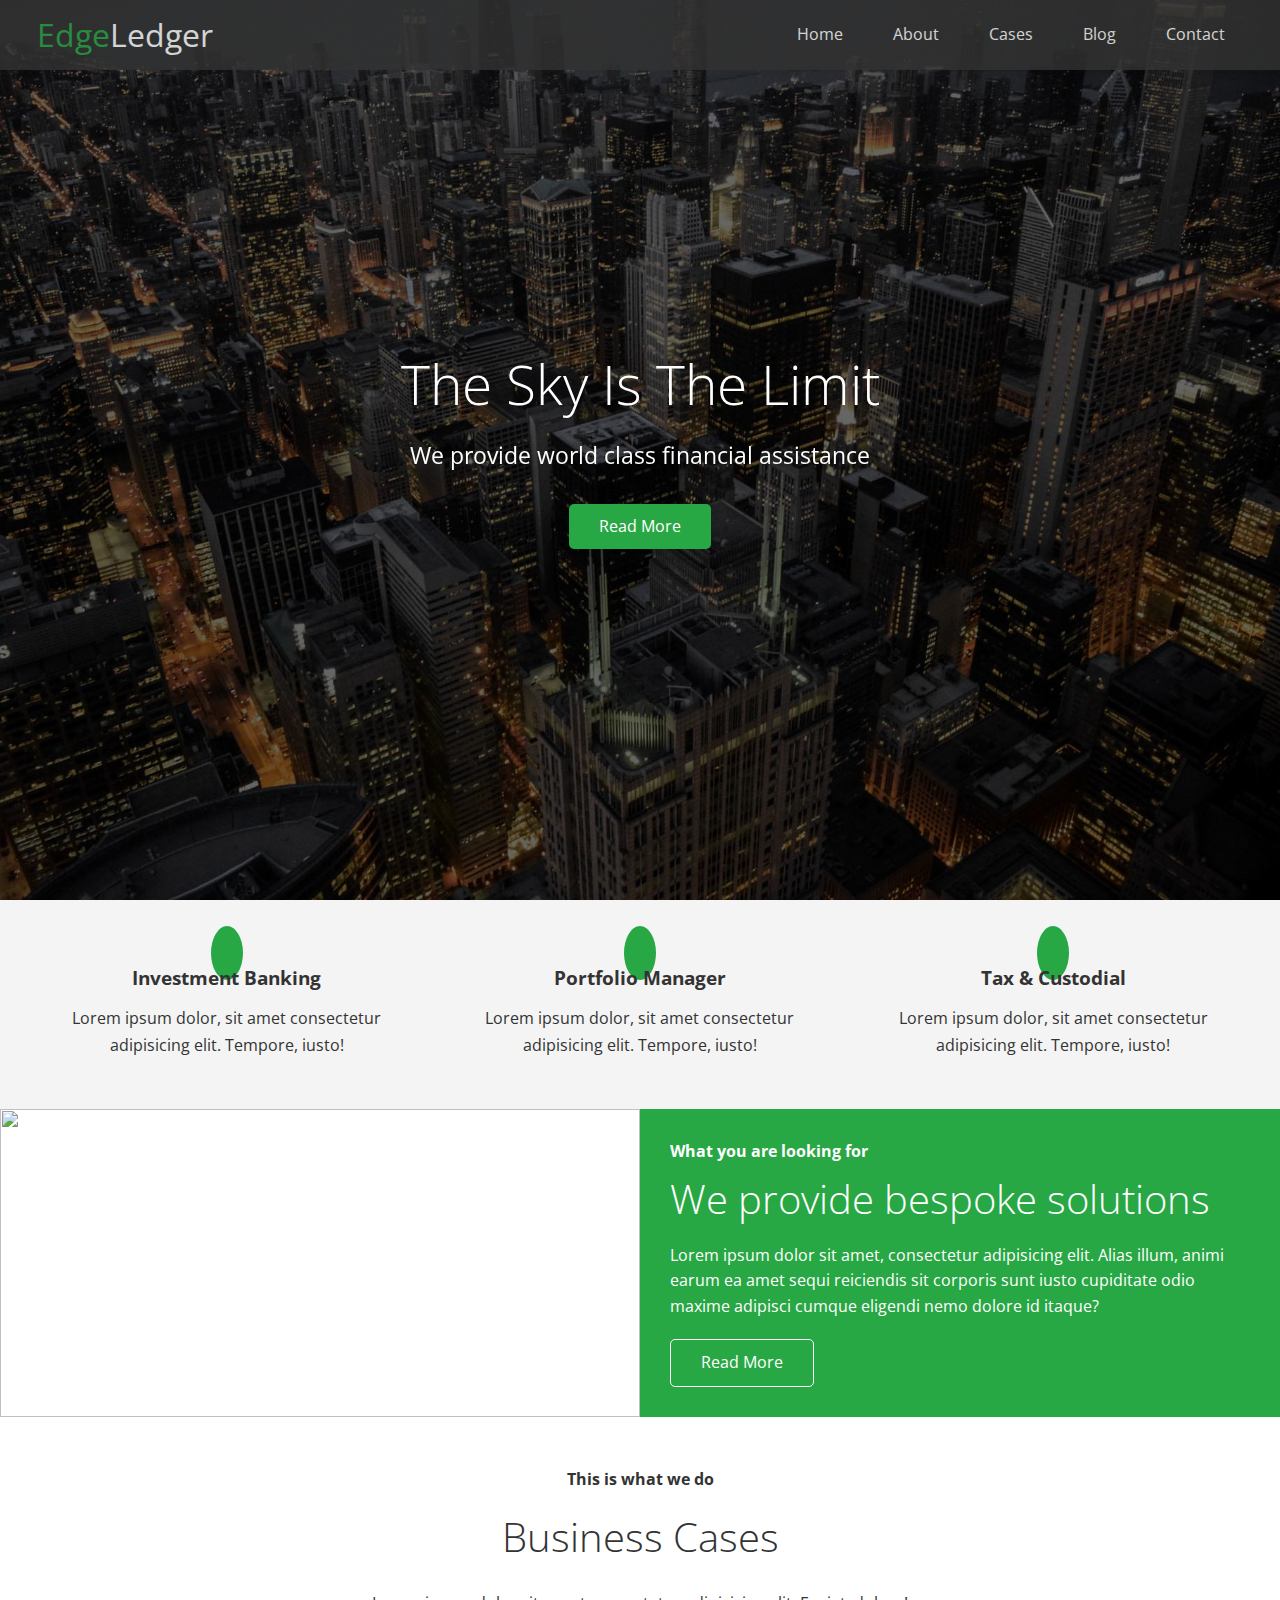
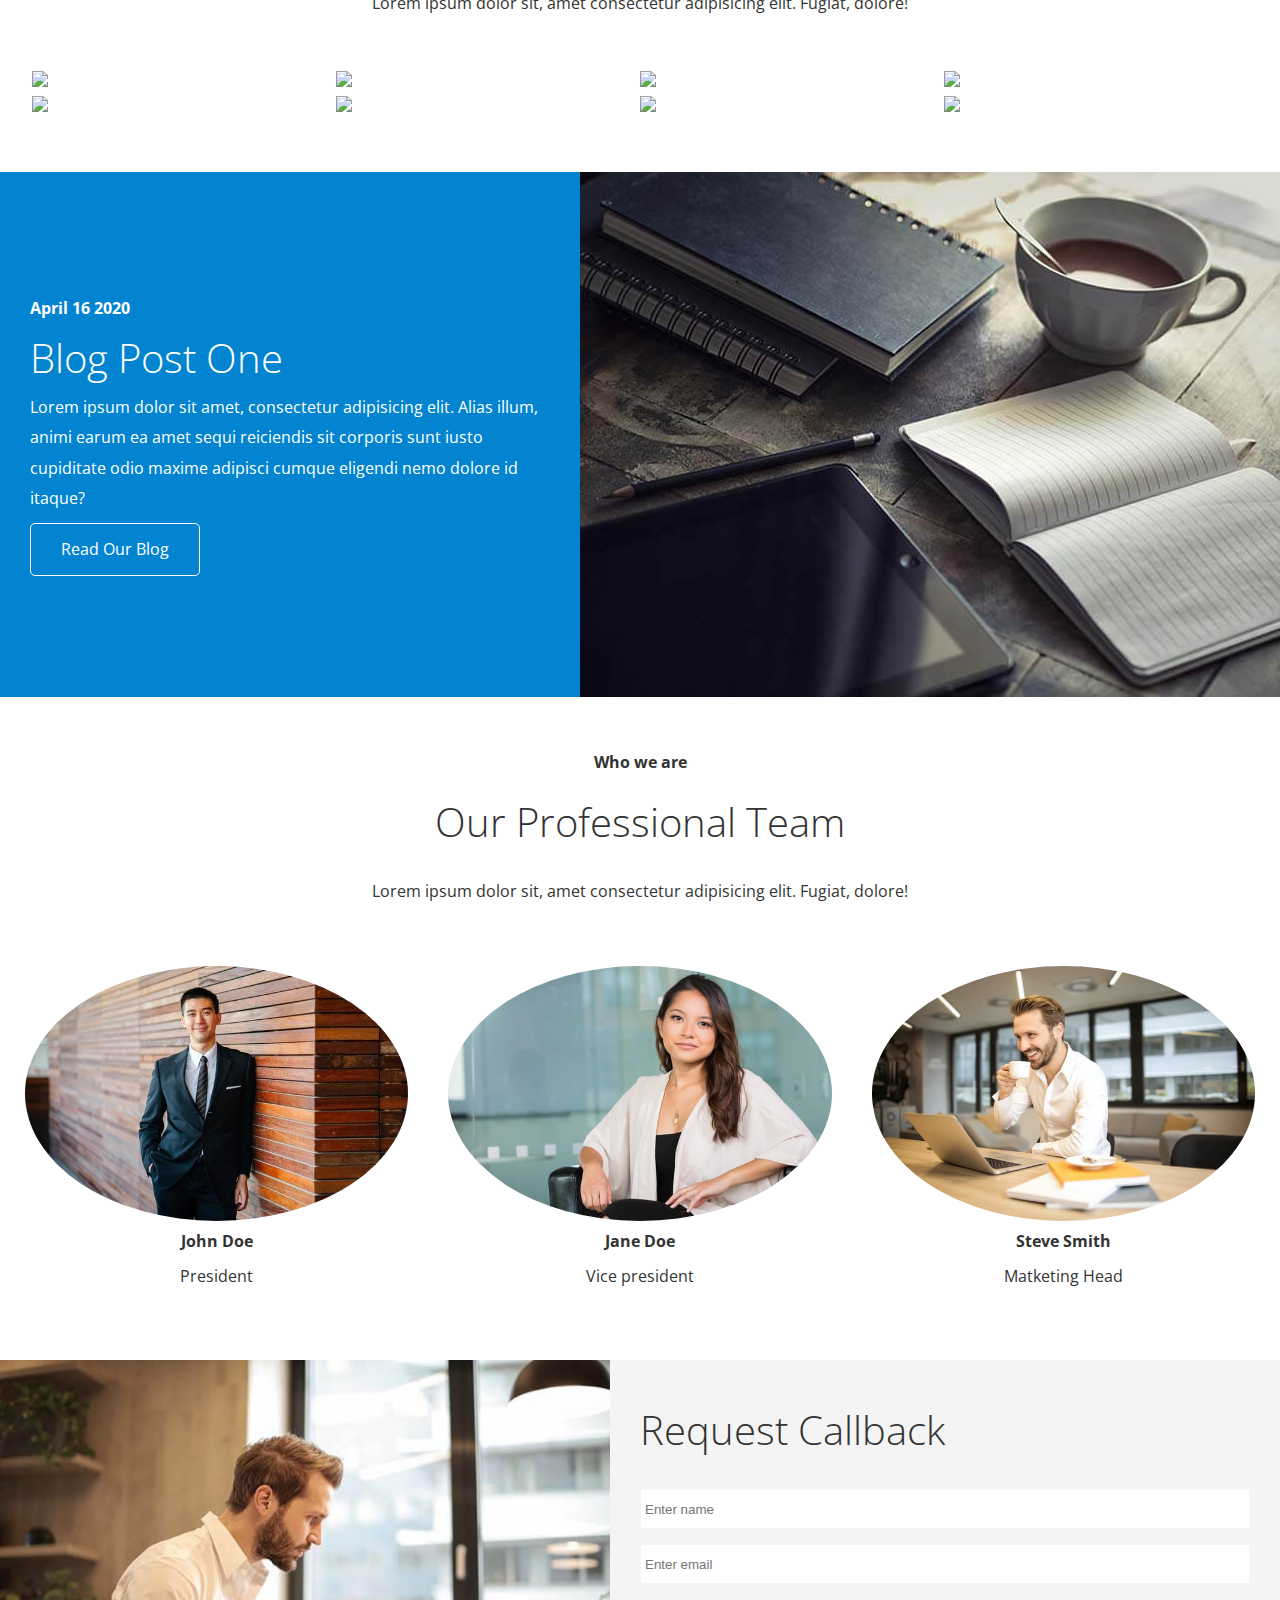
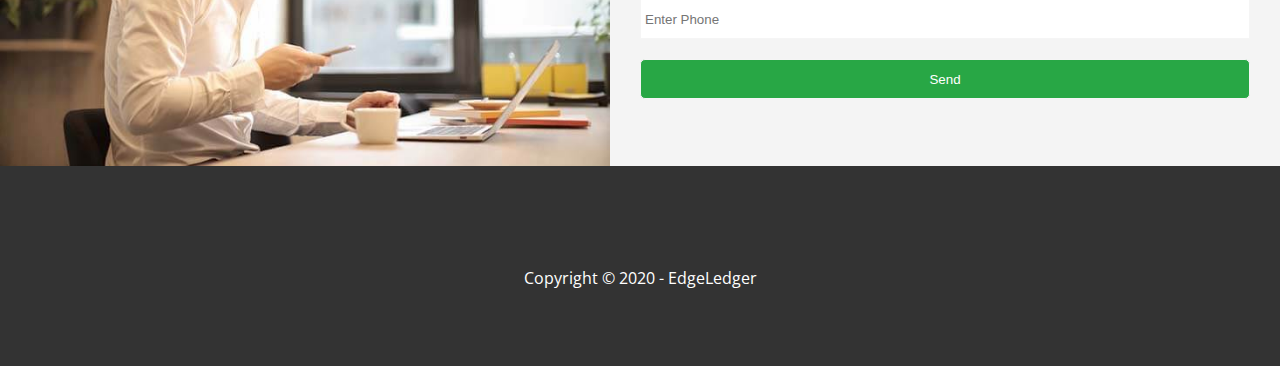
==== index.html @ 343efb09 "Add files via upload" ====
<!DOCTYPE html>
<html lang="en">
<head>
    <meta charset="UTF-8">
    <meta name="viewport" content="width=device-width, initial-scale=1.0">
    <meta name="keyword"  content="">
    <link rel="stylesheet" href="css/index.css" >
    <link rel="stylesheet"  href="css/mobile.css">
    <link rel="stylesheet" href="css/utilties.css">
    <!--<link rel="icon" href="">-->
    <script src="https://kit.fontawesome.com/58c7f25f8e.js" crossorigin="anonymous"></script>
    <title>Edge-Ledger | Welcome</title>
</head>


<body>
    <header class="first-cont">
         <div class="navbar">
            <div class="logo">
             <i class="fa fa-book-open"></i>
             <span class="h1">Edge</span>
             <h1 class="h1">Ledger</h1>
             </div>

             <nav>
            <ul >
            <li>  <a href="#" id="home">Home</a> </li>
            <li>  <a href="#">About</a> </li>
            <li>  <a href="#">Cases</a> </li>
            <li>  <a href="#">Blog</a> </li>
            <li>  <a href="#">Contact</a> </li>
              </ul>
                </nav>
                </div>
        
        <section class="content">
         <h1 class="h1">The Sky Is The Limit</h1>
         <p class="content-p">We provide world class financial assistance</p>
         <a class="btn">
            <i class="fa fa-chevron-right"></i>
            Read More
         </a>
        </section>

    </header>
<!-- the main content -->

    <main>
    <section class="second-cont bg-light">
        
      <div class="flex-items">
        
      <div class="part ">
           <div>
            <i class="fas fa-university fa-2x"></i>
        
        <div >
            <h3 class="h2">Investment Banking</h3>
            <p>
              Lorem ipsum dolor, sit amet consectetur adipisicing elit.
              Tempore, iusto!
            </p>
        </div>
        </div>
        </div>


        <div class="part ">
          <div>
          <i class="fas fa-book-reader fa-2x"></i>
       
       <div>
        <h3 class="h2">Portfolio Manager</h3>
        <p>
          Lorem ipsum dolor, sit amet consectetur adipisicing elit.
          Tempore, iusto!
        </p>
       </div>
       </div>
      </div> 
       
       <div class="part ">
        <div>
          <i class="fas fa-pencil-alt fa-2x"></i>
     
     <div >
      <h3 class="h2">Tax & Custodial</h3>
      <p>
        Lorem ipsum dolor, sit amet consectetur adipisicing elit.
        Tempore, iusto!
      </p>
     </div>
     </div>
     </div>

    </div>
    </section>

<!-- Third section-->
    <section class="third-cont flex-items">
      <div class="row">
      <div class="coloumn">
      <img src="Images/home/people.jpg">
      </div>
      <div class="coloumn bg-primary">
        <div class="colum-cont">
        <h4> What you are looking for</h4>
        <h2 class="h1">We provide bespoke solutions</h2>
        <p>
         
          Lorem ipsum dolor sit amet, consectetur adipisicing elit. Alias
          illum, animi earum ea amet sequi reiciendis sit corporis sunt
          iusto cupiditate odio maxime adipisci cumque eligendi nemo
          dolore id itaque?
        
          </p>
          
           <a href="#" class="btn btn-outline">
            <i class="fas fa-chevron-right"></i>
            Read More
          </a>
          </div>
      </div>
    </div>
    </section>
<!--4th section-->
      <section class="fourth-cont section-padding">
        <header class="top-cont">
        <h4>This is what we do </h4>
        <h2 class="h1">Business Cases</h2>
        <p>
          Lorem ipsum dolor sit, amet consectetur adipisicing elit. Fugiat,
          dolore!
        </p>
       </header>

       <div class="image-cont">
        <a href="Images/cases/cases1.jpg" class="image">
        <img src="Images/cases/cases1.jpg">
        </a>
        <a href="Images/cases/cases3.jpg" class="image">
          <img src="Images/cases/cases3.jpg">
        </a>
        <a href="Images/cases/cases5.jpg" class="image">
          <img src="Images/cases/cases5.jpg">
        </a>
        <a href="Images/cases/cases7.jpg" class="image">
          <img src="Images/cases/cases7.jpg">
        </a>
        <a href="Images/cases/cases2.jpg" class="image">
          <img src="Images/cases/cases2.jpg">
        </a>
        <a href="Images/cases/cases4.jpg" class="image">
          <img src="Images/cases/cases4.jpg">
        </a>
        <a href="Images/cases/cases6.jpg" class="image">
          <img src="Images/cases/cases6.jpg">
        </a>
        <a href="Images/cases/cases8.jpg" class="image">
          <img src="Images/cases/cases8.jpg">
        </a>

       </div>
       </section>
<!-- 5th section-->
       <section class="fifth-cont ">
        <div class="row row-reverse">
          <div class="coloumn">
            <img src="images/home/blog.jpg" alt="">
          </div>   
          <div class="coloumn blog-content bg-secoundry">
            <div class="colum-cont">
            <h4> April 16 2020</h4>
            <h2 class="h1">Blog Post One</h2>
            <p>
              Lorem ipsum dolor sit amet, consectetur adipisicing elit. Alias illum, animi earum ea amet sequi reiciendis sit corporis sunt iusto cupiditate odio maxime adipisci cumque eligendi nemo dolore id itaque?
            </p>
              
               <a href="#" class="btn btn-outline">
                <i class="fas fa-chevron-right"></i>
                Read Our Blog
              </a>
              </div>
            </div> 
          </div>

          
       </section>

    <!--6th section Team-->
    <section class="sixth-cont section-padding">
      <header class="team-cont">
        <h4> Who we are</h4>
        <h2 class="h1">Our Professional Team</h2>
        <p>
          Lorem ipsum dolor sit, amet consectetur adipisicing elit. Fugiat, dolore!
        </p>
        </header>
        <section class="team-images flex-items">
          <div >
            <img src="images/team/person1.jpg" alt="">
            <h4>John Doe</h4>
            <p>President</p>
          </div>
          <div>
            <img src="images/team/person2.jpg" alt="">
            <h4>Jane Doe</h4>
            <p>Vice president</p>
          </div>
          <div>
            <img src="images/team/person3.jpg" alt="">
            <h4>Steve Smith</h4>
            <p>Matketing Head</p>
          </div>

        </section>


    </section>

    <!--7th section form-->
    <section class="seventh-cont ">
      <div class="row ">
        <div class="coloumn">
          <img src="images/home/contact.jpg" alt="">
        </div>
        <div class="coloumn request bg-light ">
          <div class="colum-cont ">
          <h2 class="h1"> Request Callback</h2>
            <form action="">
              <input type="text" name="name" id="name" placeholder="Enter name">
              <input type="email" name="email" id="email" placeholder="Enter email">
              <input type="text" name="phone" id="phone" placeholder="Enter Phone">
              <input type="submit" value="Send" id="send" class="btn btn-primery">


            </form>
            
             
        </div>
        </div>
      </div>

    </section>



  </main>

  <!--footer-->
<footer class="footer bg-dark">
  <section class="footer-icons">
    <a href="https://www.facebook.com"><i class="fab fa-facebook fa-2x"></i></a>
    <a href="https://www.twitter.com"><i class="fab fa-twitter fa-2x"></i></a>
    <a href="https://www.youtube.com"><i class="fab fa-youtube fa-2x"></i></a>
    <a href="https://www.linkedin.com"><i class="fab fa-linkedin fa-2x"></i></a>
    
  </section>
  <p>Copyright &copy; 2020 - EdgeLedger</p>

</footer>           
           
</body>
</html>
---- css/index.css ----
@import url('https://fonts.googleapis.com/css2?family=Open+Sans:wght@300;400&display=swap');


/* Mains */
*{
    box-sizing: border-box;
    margin: 0;
    padding: 0;
}


body{
    font-family: 'Open Sans', sans-serif;
    background: #fff;
    color: #333;
    line-height: 1.6;
}


/* Start of website design*/

/*Navbar*/
.first-cont *{
    z-index: 11;
}
.first-cont{
    background: url(../images/home/showcase.jpg) no-repeat center center/cover;
    height: 100vh;
    position: relative;
    color: #fff;
}
.first-cont::before {
    content: '';
    position: absolute;
    top: 0;
    left: 0;
    width: 100%;
    height: 100%;
    background: rgba(0,0,0,0.6);
}
.navbar {
    display: flex;
    align-items: center;
    justify-content: space-between;
    background-color: #333;
    color: #fff;
    opacity: 0.8;
    width: 100%;
    height: 70px;
    position: fixed;
    top: 0px;
    padding: 0 30px;
    transition: 0.5s;
}

.logo , .logo h1{
    display: flex;
    align-items: center;
    font-size: 32px;
    font-weight: 400;
}
.logo i{
    color:  #28a745; 
    margin-right: 7px;
    z-index: 10;
}
.logo span{
    font-size: 2rem;
    color: #28a745;
    font-weight: 400;
    
}
nav ul{
    display: block;
 }
 
nav ul{
   display: flex;
   justify-content: space-between;
   
}
nav ul li {
    list-style: none;
}
nav ul li a  {
    text-decoration: none;
    color: #fff;
    padding: 10px 20px;
    margin: 0 5px;
}

nav ul a:hover{
    border-bottom: 2px #28a745 solid;
}

.first-cont .content{
    display: flex;
    flex-direction: column;
    align-items: center;
    justify-content: center;
    text-align: center;
    height: 100%;
    padding: 0 20px;
}
.first-cont .content h1{
    font-size: 55px;
    margin-bottom: 0px;
}
.first-cont .content .content-p{
    font-size: 23px; 
    max-width: 600px;
    margin: 20px 0 30px;
}
 /******second section****************/
 .second-cont{
     display: flex;
     padding: 20px;
     line-height: 1.7;
 }
 .second-cont .part{
     text-align: center;
     padding: 20px;
 }
 .second-cont .part p{
     margin: 10px 0;
 }
 .second-cont .part i{
     color: #fff ;
     background: #28a745;
     border-radius: 50%;
     padding: 1rem;
     margin-bottom: 15px;
 }
 /****** Third section***************/
 
 .third-cont .row .coloumn img ,.third-cont .row .coloumn .colum-cont{
     height: 100%;
 }
 .third-cont .row .coloumn img{
    width: 100%;
    height: 100%;
    object-fit: cover;
 }
 .third-cont .row .coloumn .colum-cont{
     display: flex;
     align-items: flex-start;
    justify-content: center;
    flex-direction: column;
    padding: 30px;
 }
 .third-cont .row .coloumn .colum-cont h4 {
     margin-bottom: 10px;
 }
 .third-cont .row .coloumn .colum-cont h2 {
    font-size: 40px;
    font-weight: 100;
 }
 .third-cont .row .coloumn .colum-cont p{
     margin: 20px 0;
     font-size: 16px;
 }
 /****** 4th section***************/
 .forth-cont {

 }
 .fourth-cont .top-cont{
     display: flex;
     flex-direction: column;
     justify-content: center;
     align-items: center;
     text-align: center;
     padding: 30px;
     max-width: 100%;
 }
 .fourth-cont .top-cont h2{
    font-size: 40px;
    margin: 20px 0;
 }

 /*images container*/
 .image-cont{
     display: grid;
     grid-template-columns: repeat(4,24%);
     padding: 1%;   
     column-gap: 1%;  
 }
 .image-cont .image img{
     max-width: 100%;
 }
 .image-cont .image img:hover{
     opacity: 0.7;
 }
/******5th section *****************/

.fifth-cont .row-reverse {
    display: flex;
    flex-direction: row-reverse;

}
.fifth-cont  .blog-content  {
    display: flex;
    align-items: flex-start;
    justify-content: center;
    flex-direction: column;
    padding: 30px;
    line-height: 1.9;
}
.fifth-cont  .blog-content  h4 {
    margin-bottom: 10px;
}
/*****6th section*************/
.sixth-cont .team-cont{
    display: flex;
    align-items: center;
    justify-content: center;
    flex-direction: column;
    padding: 30px;
    line-height: 1.9;
}
.sixth-cont .team-cont h2{
    margin:  20px 0;
}
/* Images of the team*/
.sixth-cont .team-images{
    display: flex;
    text-align: center;
    justify-content: center;
    text-align: center;
    height: 100%;
    
}
.sixth-cont .team-images > div{
    padding: 20px;
} 
.sixth-cont .team-images div img {
    border-radius: 50%;
    width: 383.33px;
    height: 255px;
}
/*****7th section****************/
.seventh-cont .row .coloumn img {
    width: 100%;
    height: 100%;
    object-fit: cover;
}

.seventh-cont .row .coloumn .colum-cont  form{
    padding:20px 0;
}
.seventh-cont .row .coloumn .colum-cont input{
    width: 100%;
    padding: 4px;
    height: 40px;
    border: #f5f5f5 1px solid;
    margin-top: 15px;
    padding: 4px;
    
}
.seventh-cont .row .coloumn .colum-cont input:focus{

    outline: #28a745;
}
.seventh-cont .row .request  .colum-cont  form #send{
    margin-top: 20px;
}

.seventh-cont .row .request {
    display: flex;
    flex-direction: column;
    align-items: flex-start;
    justify-content: center;
    padding: 30px;
    
}
/***footer ************/
.footer{
    display: flex;
    flex-direction: column;
    align-items: center;
    justify-content: center;
    text-align: center;
    height: 200px;
}
.footer .footer-icons i{
    color: #fff;
    margin-right: 30px;
}
.footer .footer-icons i:hover{
    color: #28a745;
}
---- css/mobile.css ----
@media(max-width: 768px) {
.navbar{
    flex-direction: column;
    height: 120px;
    padding: 20px;
}
nav ul li a{
    padding: 10px ;
    margin: 0 3px;
}

}
---- css/utilties.css ----
/*util classes*/
a{
    text-decoration: none;
}
p{
    margin: 10px 0;
}

.h1{
    font-size: 40px;
    font-weight: 300;
    line-height: 1.2;
}
.btn-dark, .bg-dark{
    background: #333;
    color: #fff;

}
.btn-light, .bg-light {
    background: #f4f4f4;
    color: #333;
}
.btn-primary, .bg-primary {
    background: #28a745;
    color: #fff;
}
.btn-secoundry, .bg-secoundry {
    background: #0284d0;
    color: #fff;
}


.btn{
    cursor: pointer;
    display: inline-block;
    padding: 10px 30px;
    color: #fff;
    background-color: #28a745;
    border: none;
    border-radius: 5px;
}
.btn:hover{
    opacity: 0.8;
}
.btn-outline {
    background: transparent;
    border: 1px solid #fff;
}
.flex-items{
    display: flex;
    justify-content: center;
    align-items: center;
    height: 100%;
}

.h2{
    line-height: 1.2;
    margin-bottom:15px;
}
.section-padding {
    padding: 20px 20px 40px;
}
.row{
    display: flex;
    flex-direction: row;
    flex-wrap: wrap;
    width: 100%;
 }
.coloumn  {
    display: flex;
    flex-direction: column;
    flex-basis: 100%;
    flex: 1;
 }
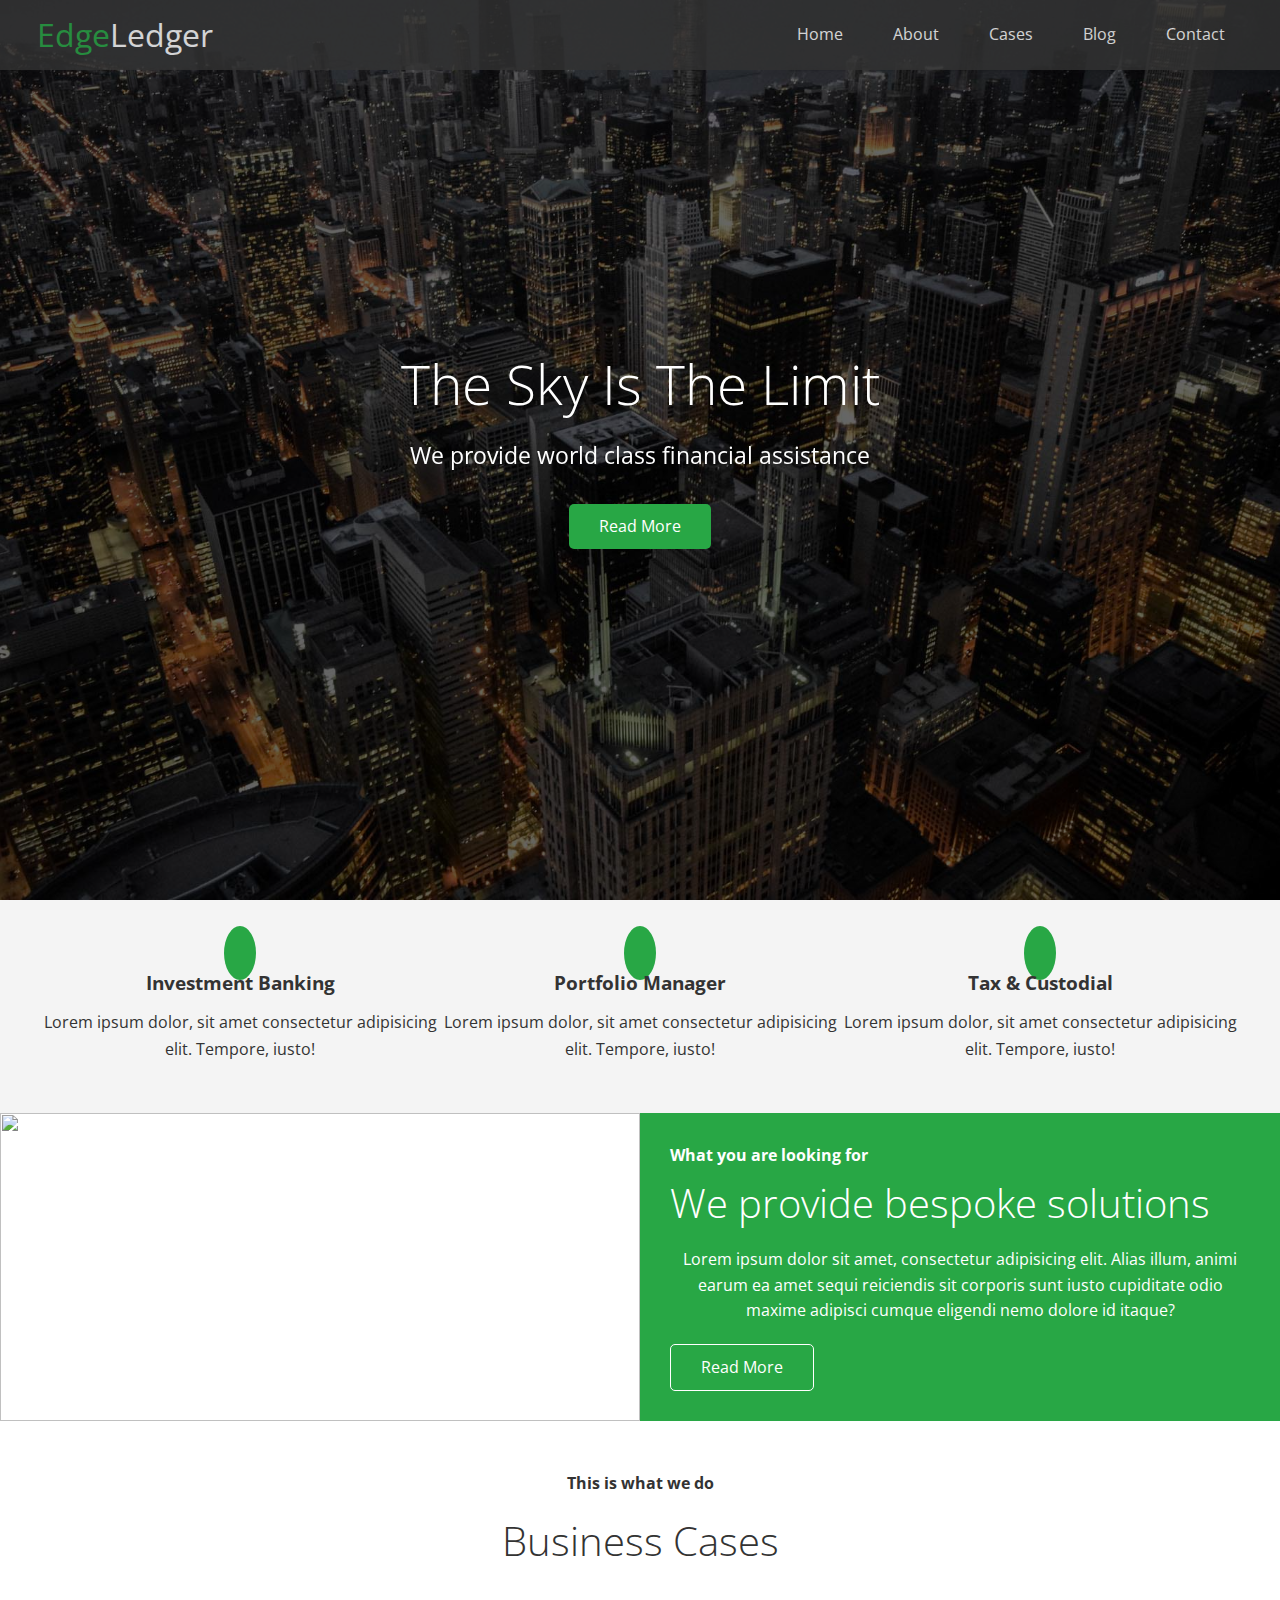
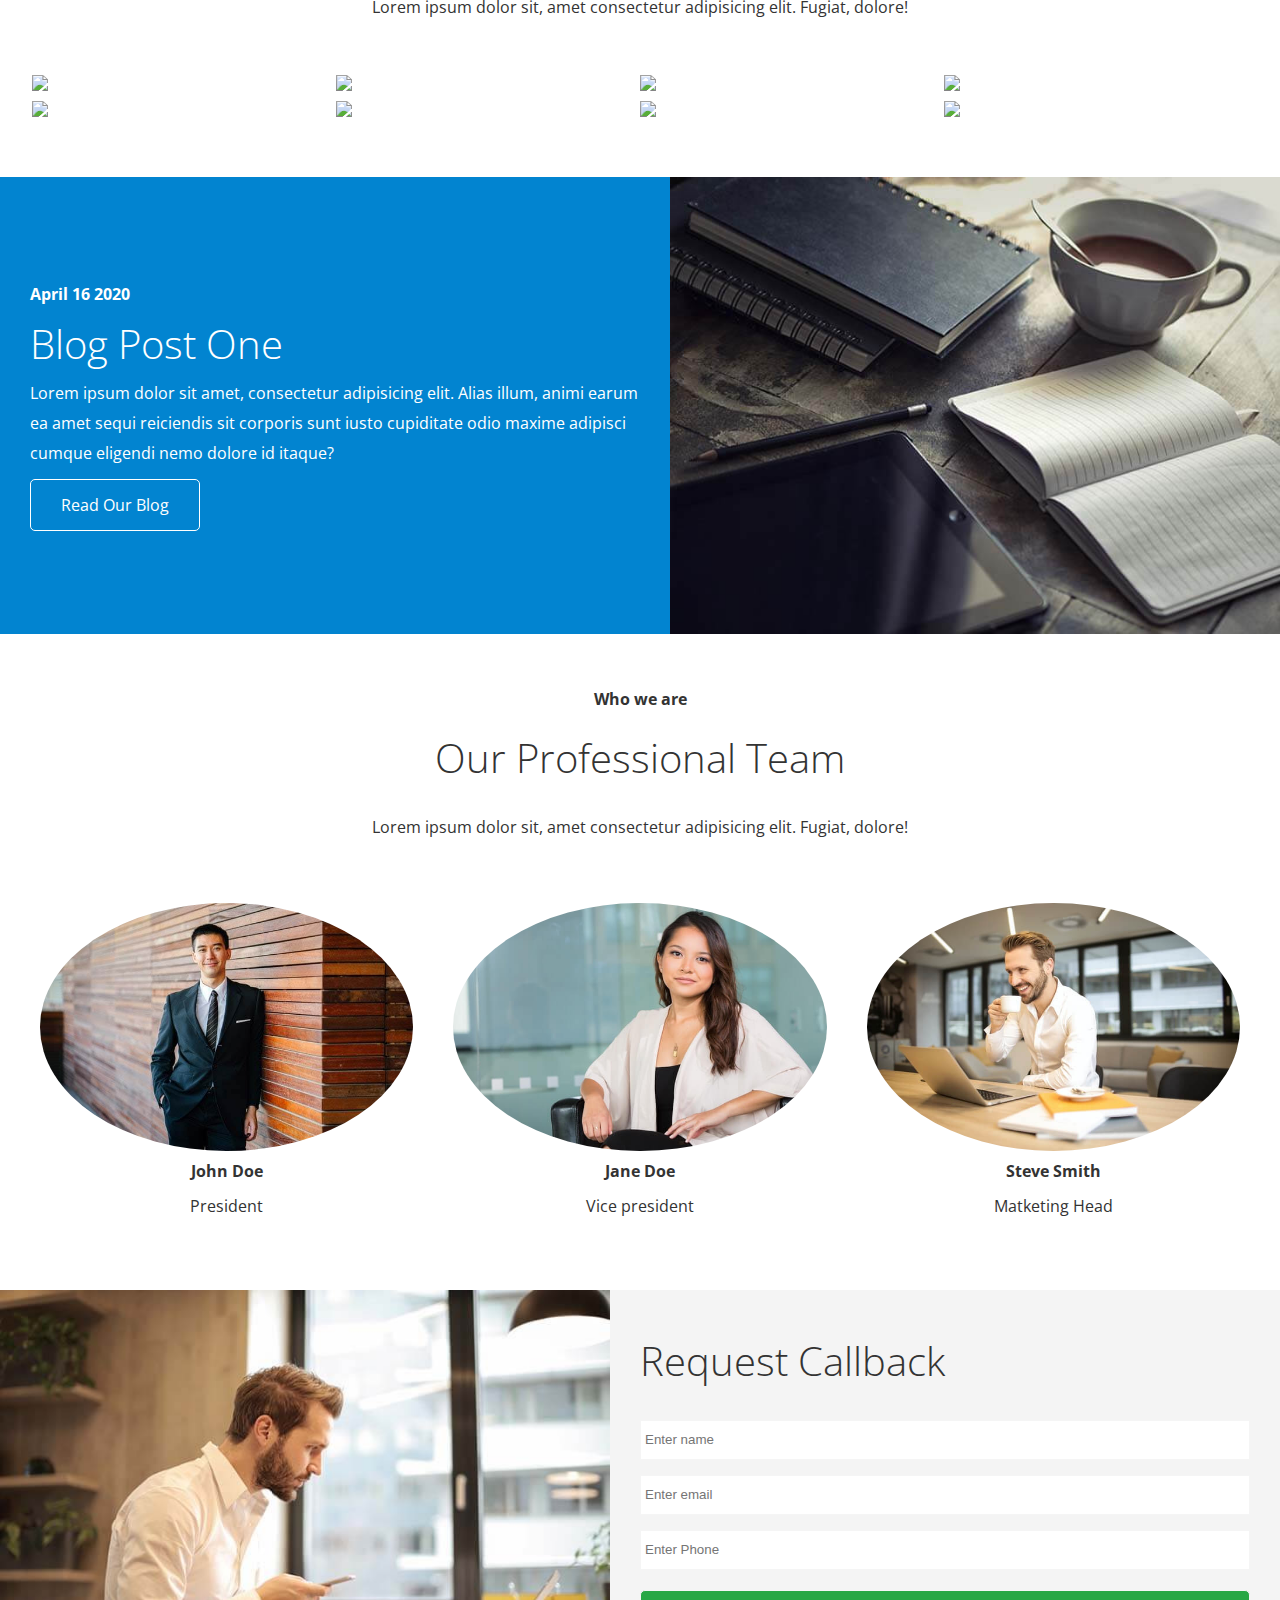
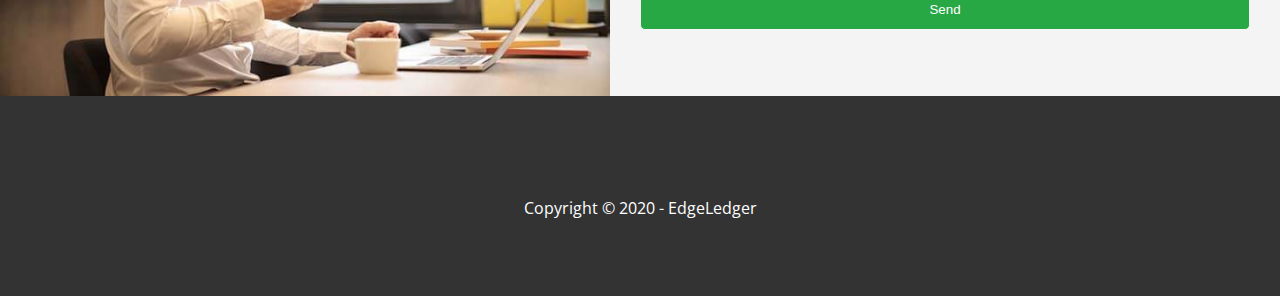
==== commit 7ef232a7: "Add files via upload" ====
--- a/index.html
+++ b/index.html
@@ -24,19 +24,19 @@
 
              <nav>
             <ul >
-            <li>  <a href="#" id="home">Home</a> </li>
-            <li>  <a href="#">About</a> </li>
-            <li>  <a href="#">Cases</a> </li>
-            <li>  <a href="#">Blog</a> </li>
-            <li>  <a href="#">Contact</a> </li>
+            <li>  <a href="#home">Home</a> </li>
+            <li>  <a href="#about">About</a> </li>
+            <li>  <a href="#cases">Cases</a> </li>
+            <li>  <a href="#blog">Blog</a> </li>
+            <li>  <a href="#contact">Contact</a> </li>
               </ul>
                 </nav>
                 </div>
         
-        <section class="content">
+        <section id="home"class="content">
          <h1 class="h1">The Sky Is The Limit</h1>
          <p class="content-p">We provide world class financial assistance</p>
-         <a class="btn">
+         <a href="#about" class="btn btn-primary">
             <i class="fa fa-chevron-right"></i>
             Read More
          </a>
@@ -46,54 +46,45 @@
 <!-- the main content -->
 
     <main>
-    <section class="second-cont bg-light">
-        
-      <div class="flex-items">
-        
-      <div class="part ">
-           <div>
+    <section  id="about" class="second-cont bg-light">
+        
+   
+        
+
+        <div class="part flex-items">
+          <div>
             <i class="fas fa-university fa-2x"></i>
-        
-        <div >
-            <h3 class="h2">Investment Banking</h3>
-            <p>
-              Lorem ipsum dolor, sit amet consectetur adipisicing elit.
-              Tempore, iusto!
-            </p>
-        </div>
-        </div>
-        </div>
-
-
-        <div class="part ">
-          <div>
-          <i class="fas fa-book-reader fa-2x"></i>
-       
-       <div>
-        <h3 class="h2">Portfolio Manager</h3>
-        <p>
-          Lorem ipsum dolor, sit amet consectetur adipisicing elit.
-          Tempore, iusto!
-        </p>
-       </div>
-       </div>
-      </div> 
-       
-       <div class="part ">
-        <div>
-          <i class="fas fa-pencil-alt fa-2x"></i>
-     
-     <div >
-      <h3 class="h2">Tax & Custodial</h3>
-      <p>
-        Lorem ipsum dolor, sit amet consectetur adipisicing elit.
-        Tempore, iusto!
-      </p>
-     </div>
-     </div>
-     </div>
-
-    </div>
+            <div>
+              <h3>Investment Banking</h3>
+              <p>
+                Lorem ipsum dolor, sit amet consectetur adipisicing elit.
+                Tempore, iusto!
+              </p>
+            </div>
+          </div>
+          <div>
+            <i class="fas fa-book-reader fa-2x"></i>
+            <div>
+              <h3>Portfolio Manager</h3>
+              <p>
+                Lorem ipsum dolor, sit amet consectetur adipisicing elit.
+                Tempore, iusto!
+              </p>
+            </div>
+          </div>
+          <div>
+            <i class="fas fa-pencil-alt fa-2x"></i>
+            <div>
+              <h3>Tax &amp; Custodial</h3>
+              <p>
+                Lorem ipsum dolor, sit amet consectetur adipisicing elit.
+                Tempore, iusto!
+              </p>
+            </div>
+          </div>
+
+        </div> 
+
     </section>
 
 <!-- Third section-->
@@ -124,7 +115,7 @@
     </div>
     </section>
 <!--4th section-->
-      <section class="fourth-cont section-padding">
+      <section id="cases"class="fourth-cont section-padding">
         <header class="top-cont">
         <h4>This is what we do </h4>
         <h2 class="h1">Business Cases</h2>
@@ -163,7 +154,7 @@
        </div>
        </section>
 <!-- 5th section-->
-       <section class="fifth-cont ">
+       <section id="blog"class="fifth-cont ">
         <div class="row row-reverse">
           <div class="coloumn">
             <img src="images/home/blog.jpg" alt="">
@@ -176,7 +167,7 @@
               Lorem ipsum dolor sit amet, consectetur adipisicing elit. Alias illum, animi earum ea amet sequi reiciendis sit corporis sunt iusto cupiditate odio maxime adipisci cumque eligendi nemo dolore id itaque?
             </p>
               
-               <a href="#" class="btn btn-outline">
+               <a href="blog.html" class="btn btn-outline">
                 <i class="fas fa-chevron-right"></i>
                 Read Our Blog
               </a>
@@ -196,8 +187,8 @@
           Lorem ipsum dolor sit, amet consectetur adipisicing elit. Fugiat, dolore!
         </p>
         </header>
-        <section class="team-images flex-items">
-          <div >
+        <div class="team-images flex-items">
+          <div>
             <img src="images/team/person1.jpg" alt="">
             <h4>John Doe</h4>
             <p>President</p>
@@ -213,13 +204,14 @@
             <p>Matketing Head</p>
           </div>
 
+        </div>
         </section>
 
 
     </section>
 
     <!--7th section form-->
-    <section class="seventh-cont ">
+    <section  id="contact" class="seventh-cont ">
       <div class="row ">
         <div class="coloumn">
           <img src="images/home/contact.jpg" alt="">
@@ -231,7 +223,7 @@
               <input type="text" name="name" id="name" placeholder="Enter name">
               <input type="email" name="email" id="email" placeholder="Enter email">
               <input type="text" name="phone" id="phone" placeholder="Enter Phone">
-              <input type="submit" value="Send" id="send" class="btn btn-primery">
+              <input type="submit" value="Send" id="send" class="btn btn-primary">
 
 
             </form>
@@ -253,7 +245,7 @@
     <a href="https://www.facebook.com"><i class="fab fa-facebook fa-2x"></i></a>
     <a href="https://www.twitter.com"><i class="fab fa-twitter fa-2x"></i></a>
     <a href="https://www.youtube.com"><i class="fab fa-youtube fa-2x"></i></a>
-    <a href="https://www.linkedin.com"><i class="fab fa-linkedin fa-2x"></i></a>
+    <a href="https://www.linkedin.com" ><i class="fab fa-linkedin fa-2x" style="margin-right:0px;"></i></a>
     
   </section>
   <p>Copyright &copy; 2020 - EdgeLedger</p>
--- a/css/index.css
+++ b/css/index.css
@@ -17,11 +17,12 @@
 }
 
 
+
 /* Start of website design*/
 
 /*Navbar*/
 .first-cont *{
-    z-index: 11;
+    z-index: 10;
 }
 .first-cont{
     background: url(../images/home/showcase.jpg) no-repeat center center/cover;
@@ -160,9 +161,7 @@
      font-size: 16px;
  }
  /****** 4th section***************/
- .forth-cont {
-
- }
+
  .fourth-cont .top-cont{
      display: flex;
      flex-direction: column;
@@ -195,7 +194,9 @@
 .fifth-cont .row-reverse {
     display: flex;
     flex-direction: row-reverse;
-
+}
+.fifth-cont .row .coloumn img {
+    height: 100%;
 }
 .fifth-cont  .blog-content  {
     display: flex;
@@ -220,22 +221,13 @@
 .sixth-cont .team-cont h2{
     margin:  20px 0;
 }
-/* Images of the team*/
-.sixth-cont .team-images{
-    display: flex;
-    text-align: center;
-    justify-content: center;
-    text-align: center;
-    height: 100%;
-    
-}
+
 .sixth-cont .team-images > div{
     padding: 20px;
 } 
 .sixth-cont .team-images div img {
     border-radius: 50%;
-    width: 383.33px;
-    height: 255px;
+
 }
 /*****7th section****************/
 .seventh-cont .row .coloumn img {
@@ -287,4 +279,97 @@
 }
 .footer .footer-icons i:hover{
     color: #28a745;
+}
+
+
+
+/*****Blog Page *********/
+
+.blog {
+    background: url(../images/home/blog.jpg) no-repeat center center/cover;
+    height: 30vh;
+    display: flex;  
+    justify-content: center;
+    align-items: center;
+    
+}
+.blog .blog-content {
+    display: flex;
+    align-items: center;
+    justify-content: center;
+
+}
+.blog .blog-content h1{
+    text-align: center;
+    font-size: 53px;
+}
+
+.flex-coloms .row{
+    display: flex;
+    flex-direction: row;
+    flex-wrap: wrap;
+    width: 100%;
+}
+.flex-coloms .row .coloumn{
+    display: flex;
+    flex-direction: column;
+    flex-basis: 100%;
+    flex: 1;
+}
+
+.post-one .coloumn-1{
+    width: 100%;
+    height: 100%;
+    object-fit: cover;
+}
+.post-one .coloumn-1 img{
+    height: 100%;
+}
+ .coloumn-2 {
+    display: flex;
+    flex-direction: column;
+    align-items: flex-start;
+    justify-content: center;
+    padding: 30px;
+    height: 100%;
+}
+.coloumn-2 p{
+    text-align: left;
+    margin: 20px 0;
+}
+.post-one .row-reverse{
+    flex-direction:row-reverse ;
+}
+/***** Blog Post Page **********/
+.post{
+    padding: 50px 30px;
+}
+.post h2 {
+    font-size: 40px;
+    margin-bottom: 20px;
+    padding-bottom: 10px;
+    border-bottom: #ccc solid 1px;
+}
+.post img {
+    width: 300px;
+    border-radius: 50%;
+    display: block;
+    margin: 0 auto 30px;
+}
+.post .meta{
+    margin:10px 0 30px;
+}
+.post .meta span{
+    font-weight: bold;
+}
+.post p {
+    text-align: left;
+    margin: 10px 0;
+}
+.post .but{
+    display: flex;
+    justify-content: flex-end;
+    margin-top: 50px;
+    margin:50px 20px 0 0;
+
 }--- a/css/mobile.css
+++ b/css/mobile.css
@@ -1,4 +1,6 @@
+
 @media(max-width: 768px) {
+/***for the landing page **/
 .navbar{
     flex-direction: column;
     height: 120px;
@@ -8,5 +10,43 @@
     padding: 10px ;
     margin: 0 3px;
 }
+.flex-items {
+    flex-direction: column;
+}
+.second-cont {
+    padding-left: 10%;
+}
+.flex-items .coloumn ,.fifth-cont .coloumn , .seventh-cont .coloumn{
+    flex: 100%;
+    width: 100%;
+    text-align: left;
+}
+.fourth-cont .image-cont{
+    grid-template-columns: repeat(1,90%);
+    padding-left: 10%;
+}
+.team-images{
+    width: 50%;
+    margin-left: 25%; 
+}
+/***for the blog page ****/
+.flex-coloms {
+    flex-direction: column-reverse;
+}
+.flex-coloms .row .coloumn{
+    flex: 100%;
+    max-width: 100%;
+    text-align: left;
+}
 
-}+
+/***for blog post page****/
+.blog{
+    align-items: flex-end;
+    padding-bottom: 10px;
+}
+.post img{
+    border-radius: 0%;
+    width: 100%;
+}
+}
--- a/css/utilties.css
+++ b/css/utilties.css
@@ -5,11 +5,25 @@
 p{
     margin: 10px 0;
 }
+img{
+    width: 100%;
+}
 
 .h1{
     font-size: 40px;
     font-weight: 300;
     line-height: 1.2;
+    
+}
+.btn{
+    cursor: pointer;
+    display: inline-block;
+    padding: 10px 30px;
+    border: none;
+    border-radius: 5px;
+}
+.btn:hover{
+    opacity: 0.8;
 }
 .btn-dark, .bg-dark{
     background: #333;
@@ -28,29 +42,26 @@
     background: #0284d0;
     color: #fff;
 }
-
-
-.btn{
-    cursor: pointer;
-    display: inline-block;
-    padding: 10px 30px;
-    color: #fff;
-    background-color: #28a745;
-    border: none;
-    border-radius: 5px;
-}
-.btn:hover{
-    opacity: 0.8;
-}
 .btn-outline {
     background: transparent;
     border: 1px solid #fff;
+    color: #fff;
 }
+
+
 .flex-items{
     display: flex;
     justify-content: center;
     align-items: center;
     height: 100%;
+    text-align: center;
+}
+.flex-coloms{
+    display: flex;
+    justify-content: center;
+    align-items: center;
+    height: 100%;
+    text-align: center;
 }
 
 .h2{
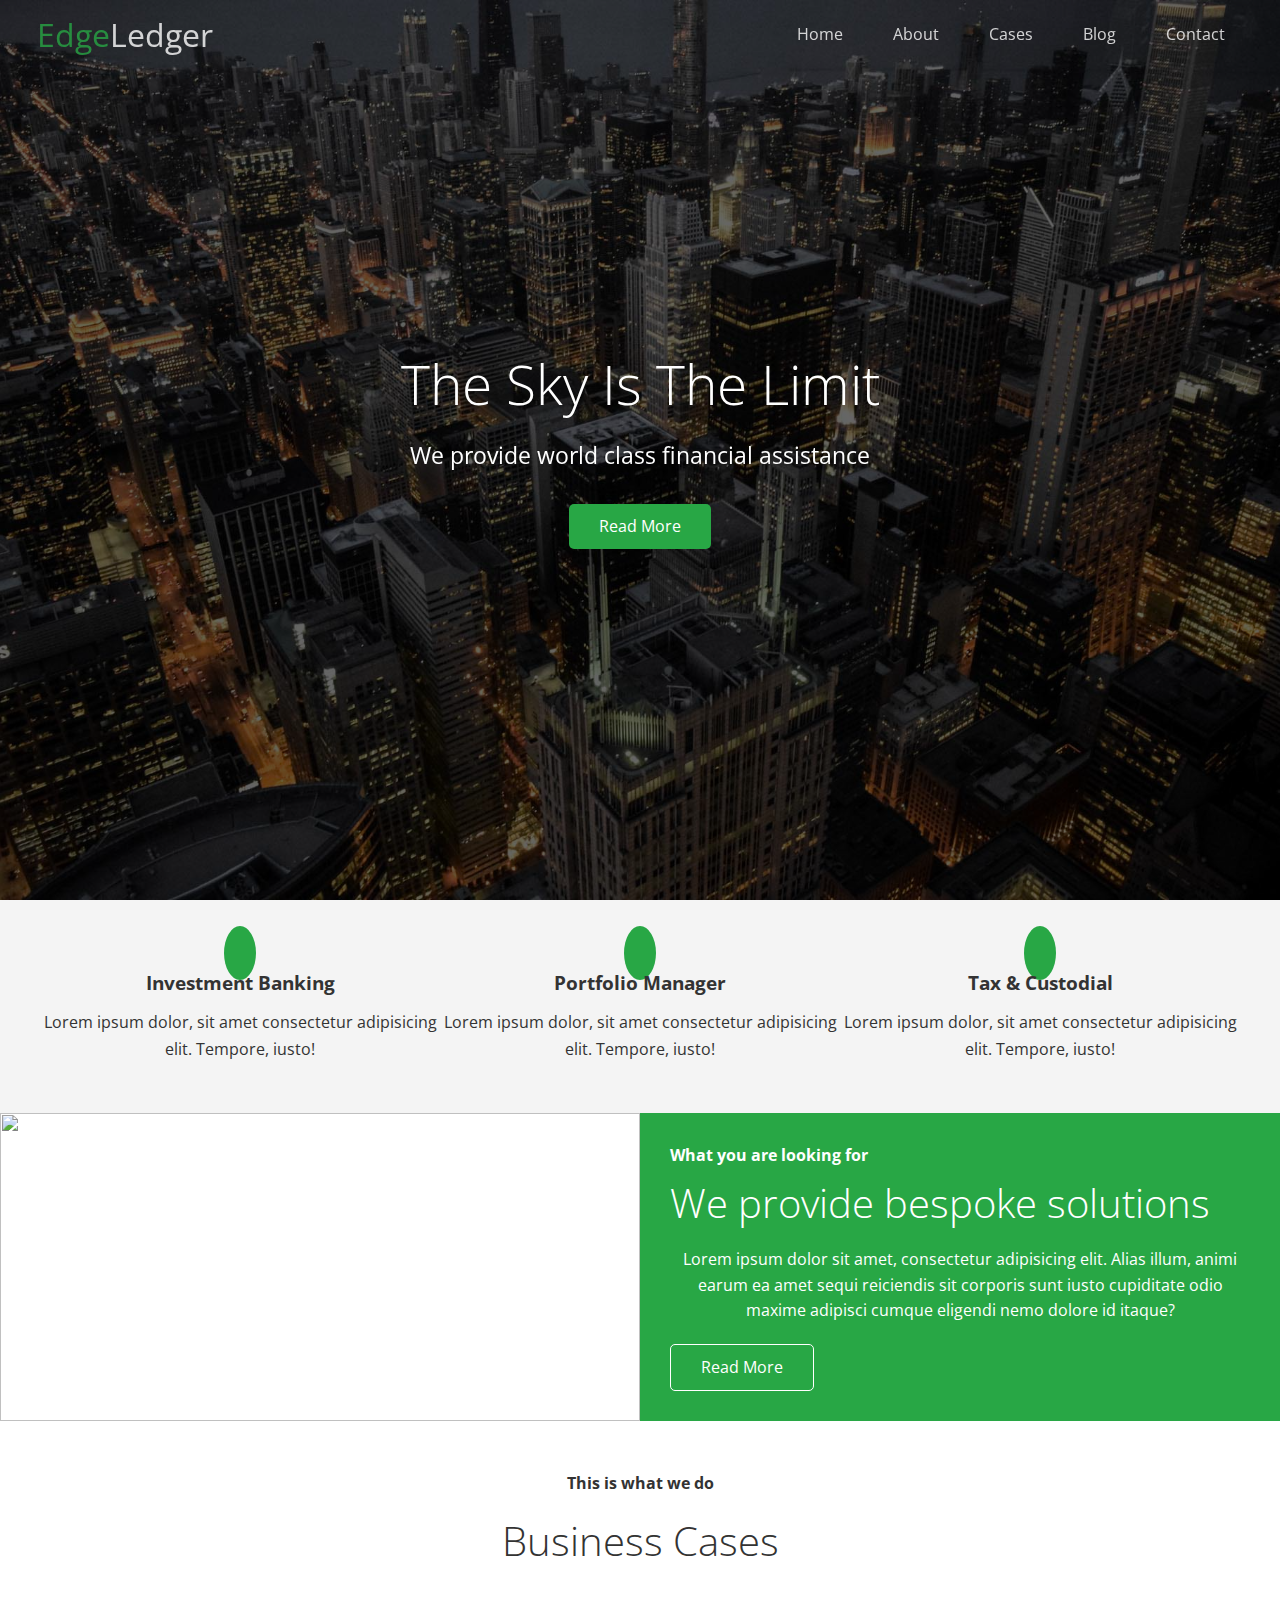
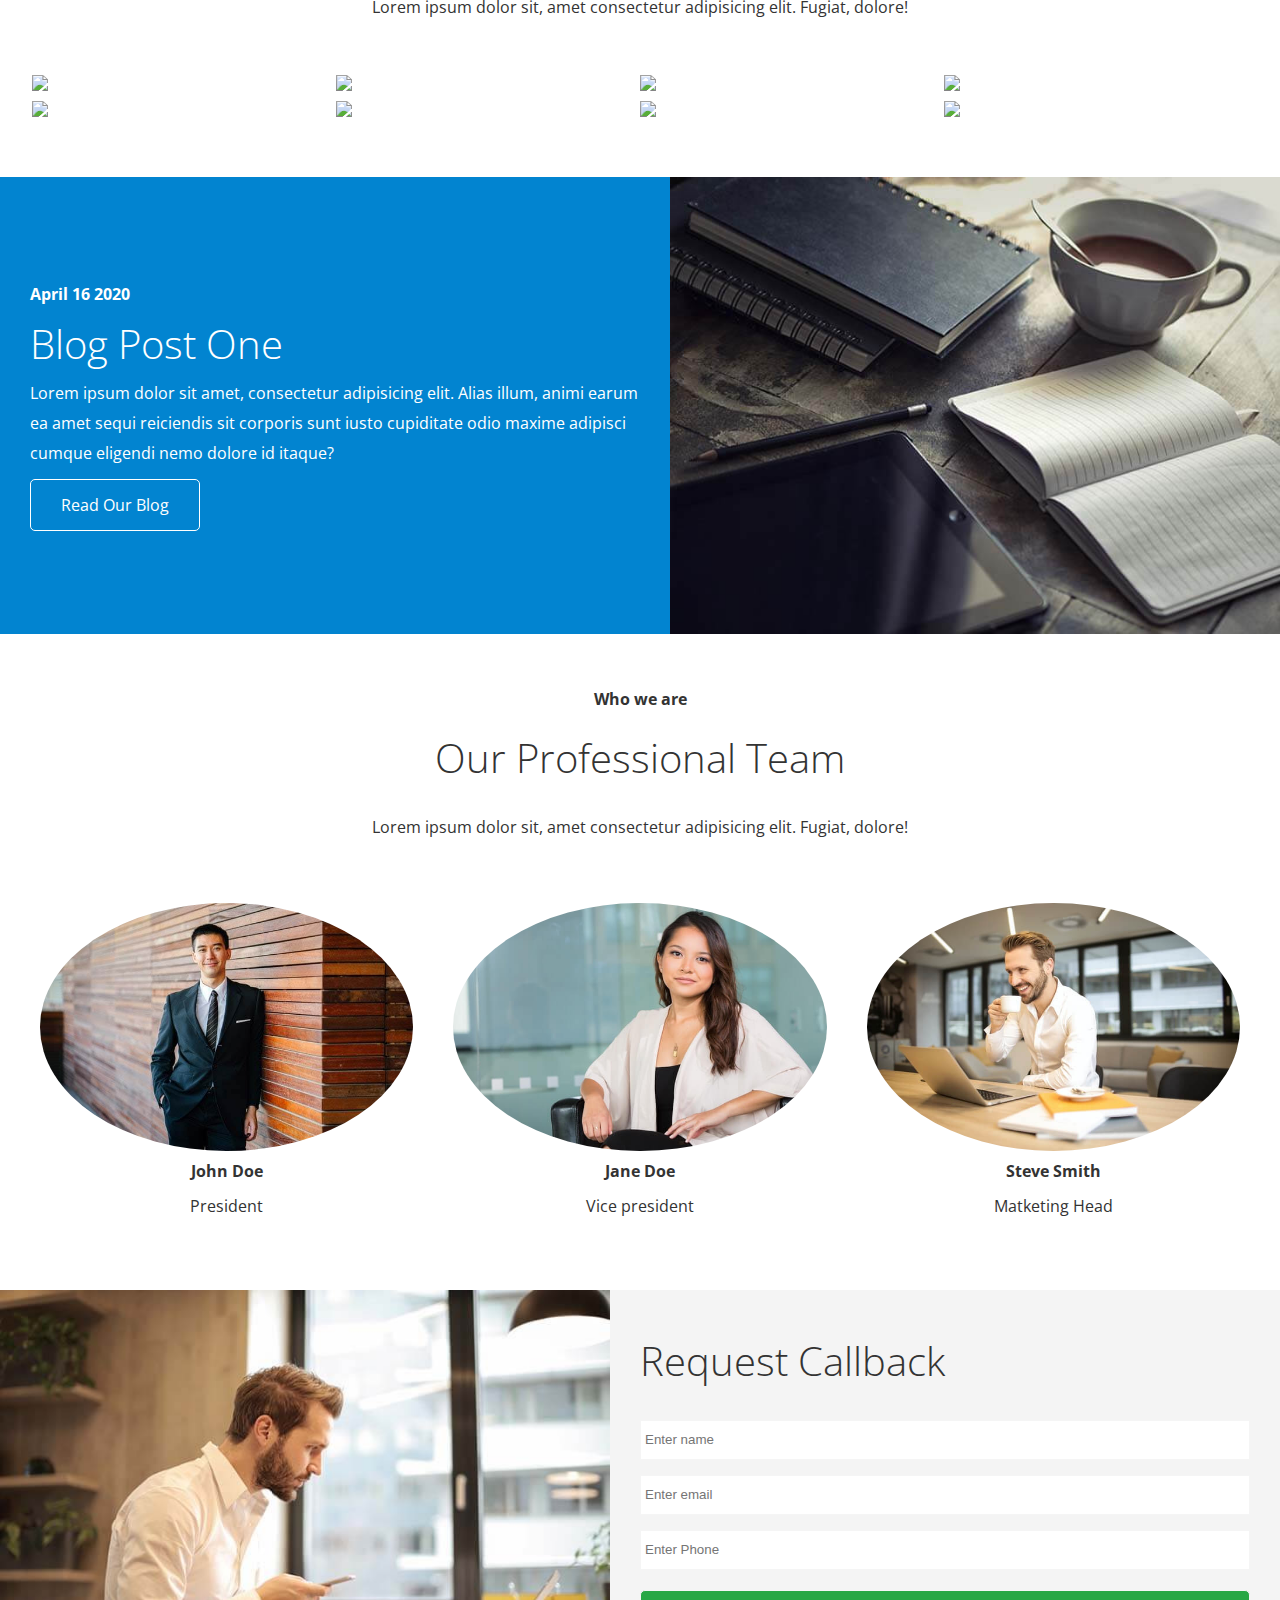
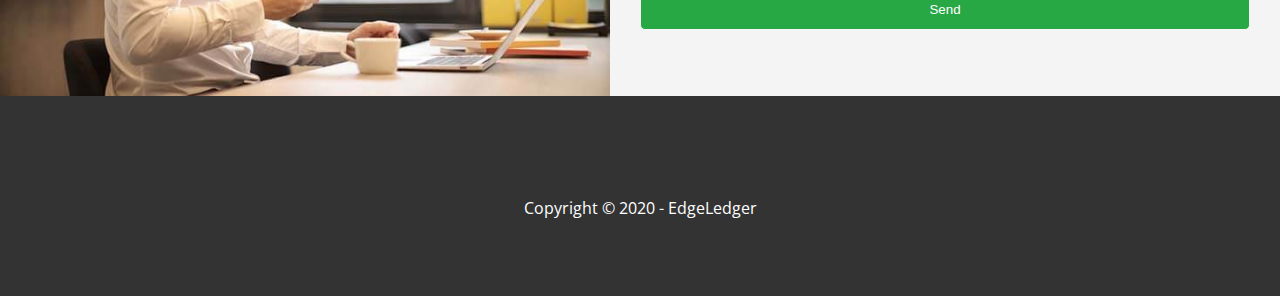
==== commit f23d6f7c: "Add files via upload" ====
--- a/index.html
+++ b/index.html
@@ -1,182 +1,194 @@
 <!DOCTYPE html>
 <html lang="en">
+
 <head>
-    <meta charset="UTF-8">
-    <meta name="viewport" content="width=device-width, initial-scale=1.0">
-    <meta name="keyword"  content="">
-    <link rel="stylesheet" href="css/index.css" >
-    <link rel="stylesheet"  href="css/mobile.css">
-    <link rel="stylesheet" href="css/utilties.css">
-    <!--<link rel="icon" href="">-->
-    <script src="https://kit.fontawesome.com/58c7f25f8e.js" crossorigin="anonymous"></script>
-    <title>Edge-Ledger | Welcome</title>
+  <meta charset="UTF-8">
+  <meta name="viewport" content="width=device-width, initial-scale=1.0">
+  <meta name="keyword" content="">
+  <link rel="shortcut icon" href="favicon.ico">
+  <link rel="stylesheet" href="css/index.css">
+  <link rel="stylesheet" href="css/mobile.css">
+  <link rel="stylesheet" href="css/utilties.css">
+  <link rel="stylesheet" href="css/lightbox.min.css" />
+
+  <script src="https://kit.fontawesome.com/58c7f25f8e.js" crossorigin="anonymous"></script>
+  <title>Edge-Ledger | Welcome</title>
 </head>
 
 
 <body>
-    <header class="first-cont">
-         <div class="navbar">
-            <div class="logo">
-             <i class="fa fa-book-open"></i>
-             <span class="h1">Edge</span>
-             <h1 class="h1">Ledger</h1>
-             </div>
-
-             <nav>
-            <ul >
-            <li>  <a href="#home">Home</a> </li>
-            <li>  <a href="#about">About</a> </li>
-            <li>  <a href="#cases">Cases</a> </li>
-            <li>  <a href="#blog">Blog</a> </li>
-            <li>  <a href="#contact">Contact</a> </li>
-              </ul>
-                </nav>
-                </div>
-        
-        <section id="home"class="content">
-         <h1 class="h1">The Sky Is The Limit</h1>
-         <p class="content-p">We provide world class financial assistance</p>
-         <a href="#about" class="btn btn-primary">
-            <i class="fa fa-chevron-right"></i>
-            Read More
-         </a>
-        </section>
-
-    </header>
-<!-- the main content -->
-
-    <main>
-    <section  id="about" class="second-cont bg-light">
-        
-   
-        
-
-        <div class="part flex-items">
+  <header class="first-cont">
+    <div id="navbar" class="navbar top">
+      <div class="logo">
+        <i class="fa fa-book-open"></i>
+        <span class="h1">Edge</span>
+        <h1 class="h1">Ledger</h1>
+      </div>
+
+      <nav>
+        <ul>
+          <li> <a href="#home">Home</a> </li>
+          <li> <a href="#about">About</a> </li>
+          <li> <a href="#cases">Cases</a> </li>
+          <li> <a href="#blog">Blog</a> </li>
+          <li> <a href="#contact">Contact</a> </li>
+        </ul>
+      </nav>
+    </div>
+
+    <section id="home" class="content">
+      <h1 class="h1">The Sky Is The Limit</h1>
+      <p class="content-p">We provide world class financial assistance</p>
+      <a href="#about" class="btn btn-primary">
+        <i class="fa fa-chevron-right"></i>
+        Read More
+      </a>
+    </section>
+
+  </header>
+  <!-- the main content -->
+
+  <main>
+    <section id="about" class="second-cont bg-light">
+
+
+
+
+      <div class="part flex-items">
+        <div>
+          <i class="fas fa-university fa-2x"></i>
           <div>
-            <i class="fas fa-university fa-2x"></i>
-            <div>
-              <h3>Investment Banking</h3>
-              <p>
-                Lorem ipsum dolor, sit amet consectetur adipisicing elit.
-                Tempore, iusto!
-              </p>
-            </div>
-          </div>
+            <h3>Investment Banking</h3>
+            <p>
+              Lorem ipsum dolor, sit amet consectetur adipisicing elit.
+              Tempore, iusto!
+            </p>
+          </div>
+        </div>
+        <div>
+          <i class="fas fa-book-reader fa-2x"></i>
           <div>
-            <i class="fas fa-book-reader fa-2x"></i>
-            <div>
-              <h3>Portfolio Manager</h3>
-              <p>
-                Lorem ipsum dolor, sit amet consectetur adipisicing elit.
-                Tempore, iusto!
-              </p>
-            </div>
-          </div>
+            <h3>Portfolio Manager</h3>
+            <p>
+              Lorem ipsum dolor, sit amet consectetur adipisicing elit.
+              Tempore, iusto!
+            </p>
+          </div>
+        </div>
+        <div>
+          <i class="fas fa-pencil-alt fa-2x"></i>
           <div>
-            <i class="fas fa-pencil-alt fa-2x"></i>
-            <div>
-              <h3>Tax &amp; Custodial</h3>
-              <p>
-                Lorem ipsum dolor, sit amet consectetur adipisicing elit.
-                Tempore, iusto!
-              </p>
-            </div>
-          </div>
-
-        </div> 
-
-    </section>
-
-<!-- Third section-->
+            <h3>Tax &amp; Custodial</h3>
+            <p>
+              Lorem ipsum dolor, sit amet consectetur adipisicing elit.
+              Tempore, iusto!
+            </p>
+          </div>
+        </div>
+
+      </div>
+
+    </section>
+
+    <!-- Third section-->
     <section class="third-cont flex-items">
       <div class="row">
-      <div class="coloumn">
-      <img src="Images/home/people.jpg">
-      </div>
-      <div class="coloumn bg-primary">
-        <div class="colum-cont">
-        <h4> What you are looking for</h4>
-        <h2 class="h1">We provide bespoke solutions</h2>
-        <p>
-         
-          Lorem ipsum dolor sit amet, consectetur adipisicing elit. Alias
-          illum, animi earum ea amet sequi reiciendis sit corporis sunt
-          iusto cupiditate odio maxime adipisci cumque eligendi nemo
-          dolore id itaque?
-        
-          </p>
-          
-           <a href="#" class="btn btn-outline">
-            <i class="fas fa-chevron-right"></i>
-            Read More
-          </a>
-          </div>
-      </div>
-    </div>
-    </section>
-<!--4th section-->
-      <section id="cases"class="fourth-cont section-padding">
-        <header class="top-cont">
+        <div class="coloumn">
+          <img src="Images/home/people.jpg">
+        </div>
+        <div class="coloumn bg-primary">
+          <div class="colum-cont">
+            <h4> What you are looking for</h4>
+            <h2 class="h1">We provide bespoke solutions</h2>
+            <p>
+
+              Lorem ipsum dolor sit amet, consectetur adipisicing elit. Alias
+              illum, animi earum ea amet sequi reiciendis sit corporis sunt
+              iusto cupiditate odio maxime adipisci cumque eligendi nemo
+              dolore id itaque?
+
+            </p>
+
+            <a href="#" class="btn btn-outline">
+              <i class="fas fa-chevron-right"></i>
+              Read More
+            </a>
+          </div>
+        </div>
+      </div>
+    </section>
+    <!--4th section-->
+    <section id="cases" class="fourth-cont section-padding">
+      <header class="top-cont">
         <h4>This is what we do </h4>
         <h2 class="h1">Business Cases</h2>
         <p>
           Lorem ipsum dolor sit, amet consectetur adipisicing elit. Fugiat,
           dolore!
         </p>
-       </header>
-
-       <div class="image-cont">
-        <a href="Images/cases/cases1.jpg" class="image">
-        <img src="Images/cases/cases1.jpg">
-        </a>
-        <a href="Images/cases/cases3.jpg" class="image">
+      </header>
+
+      <div class="image-cont">
+        <a href="Images/cases/cases1.jpg" class="image" data-lightbox="cases" data-title="Lorem ipsum dolor sit, amet consectetur adipisicing elit. Fugiat,
+        dolore!">
+          <img src="Images/cases/cases1.jpg">
+        </a>
+        <a href="Images/cases/cases3.jpg" class="image" data-lightbox="cases" data-title="Lorem ipsum dolor sit, amet consectetur adipisicing elit. Fugiat,
+        dolore!">
           <img src="Images/cases/cases3.jpg">
         </a>
-        <a href="Images/cases/cases5.jpg" class="image">
+        <a href="Images/cases/cases5.jpg" class="image" data-lightbox="cases" data-title="Lorem ipsum dolor sit, amet consectetur adipisicing elit. Fugiat,
+        dolore!">
           <img src="Images/cases/cases5.jpg">
         </a>
-        <a href="Images/cases/cases7.jpg" class="image">
+        <a href="Images/cases/cases7.jpg" class="image" data-lightbox="cases" data-title="Lorem ipsum dolor sit, amet consectetur adipisicing elit. Fugiat,
+        dolore!">
           <img src="Images/cases/cases7.jpg">
         </a>
-        <a href="Images/cases/cases2.jpg" class="image">
+        <a href="Images/cases/cases2.jpg" class="image" data-lightbox="cases" data-title="Lorem ipsum dolor sit, amet consectetur adipisicing elit. Fugiat,
+        dolore!">
           <img src="Images/cases/cases2.jpg">
         </a>
-        <a href="Images/cases/cases4.jpg" class="image">
+        <a href="Images/cases/cases4.jpg" class="image" data-lightbox="cases" data-title="Lorem ipsum dolor sit, amet consectetur adipisicing elit. Fugiat,
+        dolore!">
           <img src="Images/cases/cases4.jpg">
         </a>
-        <a href="Images/cases/cases6.jpg" class="image">
+        <a href="Images/cases/cases6.jpg" class="image" data-lightbox="cases" data-title="Lorem ipsum dolor sit, amet consectetur adipisicing elit. Fugiat,
+        dolore!">
           <img src="Images/cases/cases6.jpg">
         </a>
-        <a href="Images/cases/cases8.jpg" class="image">
+        <a href="Images/cases/cases8.jpg" class="image" data-lightbox="cases" data-title="Lorem ipsum dolor sit, amet consectetur adipisicing elit. Fugiat,
+        dolore!">
           <img src="Images/cases/cases8.jpg">
         </a>
 
-       </div>
-       </section>
-<!-- 5th section-->
-       <section id="blog"class="fifth-cont ">
-        <div class="row row-reverse">
-          <div class="coloumn">
-            <img src="images/home/blog.jpg" alt="">
-          </div>   
-          <div class="coloumn blog-content bg-secoundry">
-            <div class="colum-cont">
+      </div>
+    </section>
+    <!-- 5th section-->
+    <section id="blog" class="fifth-cont ">
+      <div class="row row-reverse">
+        <div class="coloumn">
+          <img src="images/home/blog.jpg" alt="">
+        </div>
+        <div class="coloumn blog-content bg-secoundry">
+          <div class="colum-cont">
             <h4> April 16 2020</h4>
             <h2 class="h1">Blog Post One</h2>
             <p>
-              Lorem ipsum dolor sit amet, consectetur adipisicing elit. Alias illum, animi earum ea amet sequi reiciendis sit corporis sunt iusto cupiditate odio maxime adipisci cumque eligendi nemo dolore id itaque?
-            </p>
-              
-               <a href="blog.html" class="btn btn-outline">
-                <i class="fas fa-chevron-right"></i>
-                Read Our Blog
-              </a>
-              </div>
-            </div> 
-          </div>
-
-          
-       </section>
+              Lorem ipsum dolor sit amet, consectetur adipisicing elit. Alias illum, animi earum ea amet sequi
+              reiciendis sit corporis sunt iusto cupiditate odio maxime adipisci cumque eligendi nemo dolore id itaque?
+            </p>
+
+            <a href="blog.html" class="btn btn-outline">
+              <i class="fas fa-chevron-right"></i>
+              Read Our Blog
+            </a>
+          </div>
+        </div>
+      </div>
+
+
+    </section>
 
     <!--6th section Team-->
     <section class="sixth-cont section-padding">
@@ -186,39 +198,39 @@
         <p>
           Lorem ipsum dolor sit, amet consectetur adipisicing elit. Fugiat, dolore!
         </p>
-        </header>
-        <div class="team-images flex-items">
-          <div>
-            <img src="images/team/person1.jpg" alt="">
-            <h4>John Doe</h4>
-            <p>President</p>
-          </div>
-          <div>
-            <img src="images/team/person2.jpg" alt="">
-            <h4>Jane Doe</h4>
-            <p>Vice president</p>
-          </div>
-          <div>
-            <img src="images/team/person3.jpg" alt="">
-            <h4>Steve Smith</h4>
-            <p>Matketing Head</p>
-          </div>
-
-        </div>
-        </section>
+      </header>
+      <div class="team-images flex-items">
+        <div>
+          <img src="images/team/person1.jpg" alt="">
+          <h4>John Doe</h4>
+          <p>President</p>
+        </div>
+        <div>
+          <img src="images/team/person2.jpg" alt="">
+          <h4>Jane Doe</h4>
+          <p>Vice president</p>
+        </div>
+        <div>
+          <img src="images/team/person3.jpg" alt="">
+          <h4>Steve Smith</h4>
+          <p>Matketing Head</p>
+        </div>
+
+      </div>
+    </section>
 
 
     </section>
 
     <!--7th section form-->
-    <section  id="contact" class="seventh-cont ">
+    <section id="contact" class="seventh-cont ">
       <div class="row ">
         <div class="coloumn">
           <img src="images/home/contact.jpg" alt="">
         </div>
         <div class="coloumn request bg-light ">
           <div class="colum-cont ">
-          <h2 class="h1"> Request Callback</h2>
+            <h2 class="h1"> Request Callback</h2>
             <form action="">
               <input type="text" name="name" id="name" placeholder="Enter name">
               <input type="email" name="email" id="email" placeholder="Enter email">
@@ -227,9 +239,9 @@
 
 
             </form>
-            
-             
-        </div>
+
+
+          </div>
         </div>
       </div>
 
@@ -240,17 +252,59 @@
   </main>
 
   <!--footer-->
-<footer class="footer bg-dark">
-  <section class="footer-icons">
-    <a href="https://www.facebook.com"><i class="fab fa-facebook fa-2x"></i></a>
-    <a href="https://www.twitter.com"><i class="fab fa-twitter fa-2x"></i></a>
-    <a href="https://www.youtube.com"><i class="fab fa-youtube fa-2x"></i></a>
-    <a href="https://www.linkedin.com" ><i class="fab fa-linkedin fa-2x" style="margin-right:0px;"></i></a>
-    
-  </section>
-  <p>Copyright &copy; 2020 - EdgeLedger</p>
-
-</footer>           
-           
+  <footer class="footer bg-dark">
+    <section class="footer-icons">
+      <a href="https://www.facebook.com"><i class="fab fa-facebook fa-2x"></i></a>
+      <a href="https://www.twitter.com"><i class="fab fa-twitter fa-2x"></i></a>
+      <a href="https://www.youtube.com"><i class="fab fa-youtube fa-2x"></i></a>
+      <a href="https://www.linkedin.com"><i class="fab fa-linkedin fa-2x" style="margin-right:0px;"></i></a>
+
+    </section>
+    <p>Copyright &copy; 2020 - EdgeLedger</p>
+
+  </footer>
+  <script src="https://code.jquery.com/jquery-3.5.0.min.js"
+    integrity="sha256-xNzN2a4ltkB44Mc/Jz3pT4iU1cmeR0FkXs4pru/JxaQ=" crossorigin="anonymous"></script>
+  <script src="js/lightbox.min.js"></script>
+  <script>
+    const navbar = document.getElementById('navbar');
+    let scrolled = false;
+
+    window.onscroll = function () {
+      if (window.pageYOffset > 100) {
+        navbar.classList.remove('top');
+        if (!scrolled) {
+          navbar.style.transform = 'translateY(-70px)';
+        }
+        setTimeout(function () {
+          navbar.style.transform = 'translateY(0)';
+          scrolled = true;
+        }, 200);
+      } else {
+        navbar.classList.add('top');
+        scrolled = false;
+      }
+    };
+
+    // Smooth Scrolling
+    $('#navbar a, .btn').on('click', function (e) {
+      if (this.hash !== '') {
+        e.preventDefault();
+
+        const hash = this.hash;
+
+        $('html, body').animate(
+          {
+            scrollTop: $(hash).offset().top - 100,
+          },
+          800
+        );
+      }
+    });
+  </script>
+
+  </script>
+
 </body>
+
 </html>--- a/css/index.css
+++ b/css/index.css
@@ -43,8 +43,8 @@
     display: flex;
     align-items: center;
     justify-content: space-between;
+    color: #fff;
     background-color: #333;
-    color: #fff;
     opacity: 0.8;
     width: 100%;
     height: 70px;
@@ -53,7 +53,9 @@
     padding: 0 30px;
     transition: 0.5s;
 }
-
+.navbar.top{
+    background-color: transparent;
+}
 .logo , .logo h1{
     display: flex;
     align-items: center;
